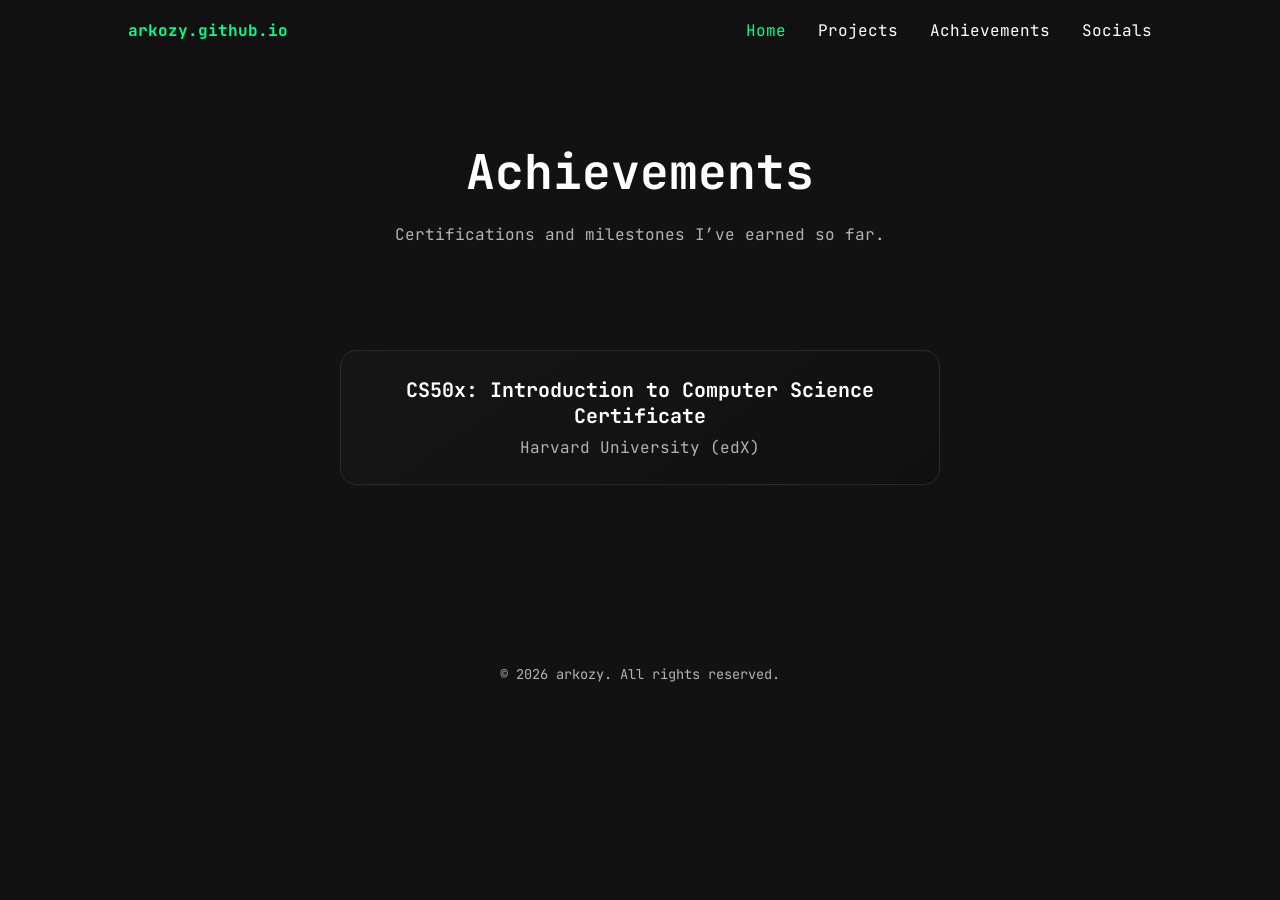
==== achievements/index.html @ cc1309ac "Add files via upload" ====
<!DOCTYPE html>
<html lang="en">

<head>
    <meta charset="UTF-8">
    <meta name="viewport" content="width=device-width, initial-scale=1.0">

    <title>Achievements | arkozy's website</title>

    <link rel="stylesheet" href="/style.css">
    <script src="functions.js" defer></script>
    <link rel="icon" type="image/png" href="/images/profile-picture.png">
</head>

<body>

<div class="page-fade"></div>

<nav class="navbar">
    <div class="logo">arkozy.github.io</div>

    <ul class="links">
        <li><a class="active" href="/index.html">Home</a></li>
        <li><a href="/projects/">Projects</a></li>
        <li><a href="/achievements">Achievements</a></li>
        <li><a href="/socials/">Socials</a></li>
    </ul>
</nav>

<div class="page">

    <main class="hero">
        <h1 class="title" style="animation:none; border:none; width:auto;">
            Achievements
        </h1>

        <p class="desc">
            Certifications and milestones I’ve earned so far.
        </p>
    </main>

    <section class="section">
        <div class="achievement-card">
            <div class="achievement-title">
                CS50x: Introduction to Computer Science Certificate
            </div>
            <div class="achievement-subtitle">
                Harvard University (edX)
            </div>
        </div>
    </section>

</div>

<footer class="footer">
    © 2026 arkozy. All rights reserved.
</footer>

</body>
</html>
---- style.css ----
@import url('https://fonts.googleapis.com/css2?family=JetBrains+Mono:wght@100..800&display=swap');

* {
    margin: 0;
    padding: 0;
    box-sizing: border-box;
}

:root {
    --bg: #121212;
    --text: #ffffff;
    --muted: #b3b3b3;
    --accent: #00ff88;
    --card: #1a1a1a;
    --border: #2a2a2a;
}

body {
    min-height: 100vh;
    background: var(--bg);
    color: var(--text);
    font-family: "JetBrains Mono", monospace;
}



.accent {
    color: var(--accent);
}

.page {
    display: flex;
    flex-direction: column;
    align-items: center;
}

.page-fade {
    position: fixed;
    inset: 0;
    background: var(--bg);
    opacity: 0;
    pointer-events: none;
    z-index: 9999;
    transition: opacity 0.3s ease;
}

.reveal-group {
    opacity: 0;
    transform: translateY(18px);
    transition: opacity 0.8s ease, transform 0.8s ease;
}

.reveal-group.show {
    opacity: 1;
    transform: translateY(0);
}

.navbar {
    position: fixed;
    top: 0;
    left: 0;
    width: 100%;
    padding: 20px 10%;
    display: flex;
    justify-content: space-between;
    align-items: center;

    background: rgba(18,18,18,0.85);
    backdrop-filter: blur(10px);

    z-index: 1000;
}

.logo {
    color: var(--accent);
    font-weight: 700;
}

.links {
    display: flex;
    gap: 2rem;
    list-style: none;
}

.links a {
    color: var(--text);
    text-decoration: none;
    transition: 0.2s ease;
}

.links a:hover,
.links a.active {
    color: var(--accent);
}

.hero {
    width: min(700px, 90%);
    text-align: center;
    padding-top: 140px;
}

.avatar {
    width: 220px;
    height: 220px;
    border-radius: 50%;
    object-fit: cover;
    border: 3px solid var(--accent);
    margin: auto;
    display: block;
    transition: 0.3s ease;
}

.avatar:hover {
    transform: scale(1.05);
}

.title {
    margin-top: 18px;
    font-size: clamp(2rem, 4vw, 3rem);
    font-weight: 700;
    width: 23ch;
    overflow: hidden;
    white-space: nowrap;
    border-right: 2px solid var(--accent);
    margin: 0 auto;
    animation: typing 2.5s steps(23), blink 0.8s infinite;
}

.subtitle {
    margin-top: 18px;
    color: var(--accent);
}

.desc {
    margin-top: 18px;
    color: var(--muted);
    line-height: 1.8;
}

.section {
    width: min(1000px, 90%);
    margin: 100px auto;
    text-align: center;
}

.section h2 {
    margin-bottom: 55px;
}

.grid {
    display: grid;
    grid-template-columns: repeat(auto-fit, minmax(140px, 1fr));
    gap: 20px;
}

.card {
    background: var(--card);
    border: 1px solid var(--border);
    border-radius: 12px;
    padding: 20px;
    display: flex;
    flex-direction: column;
    align-items: center;
    gap: 12px;
    transition: 0.2s ease;
    text-decoration: none;
    color: inherit;
}

.card:hover {
    transform: translateY(-5px);
    border-color: var(--accent);
}

.card img {
    width: 48px;
    height: 48px;
}

.achievement-card {
    width: min(600px, 90%);
    margin: 0 auto;
    padding: 26px 30px;
    border-radius: 16px;
    background: linear-gradient(145deg, #161616, #101010);
    border: 1px solid var(--border);
    text-align: center;
}

.achievement-card:hover {
    transform: translateY(-6px);
    border-color: var(--accent);
}

.achievement-title {
    font-size: 1.25rem;
    font-weight: 700;
}

.achievement-subtitle {
    margin-top: 8px;
    color: var(--muted);
}

.footer {
    margin: 80px 0 30px;
    text-align: center;
    color: var(--muted);
    font-size: 0.85rem;
}

@keyframes typing {
    from { width: 0; }
    to { width: 23ch; }
}

@keyframes blink {
    50% { border-color: transparent; }
}
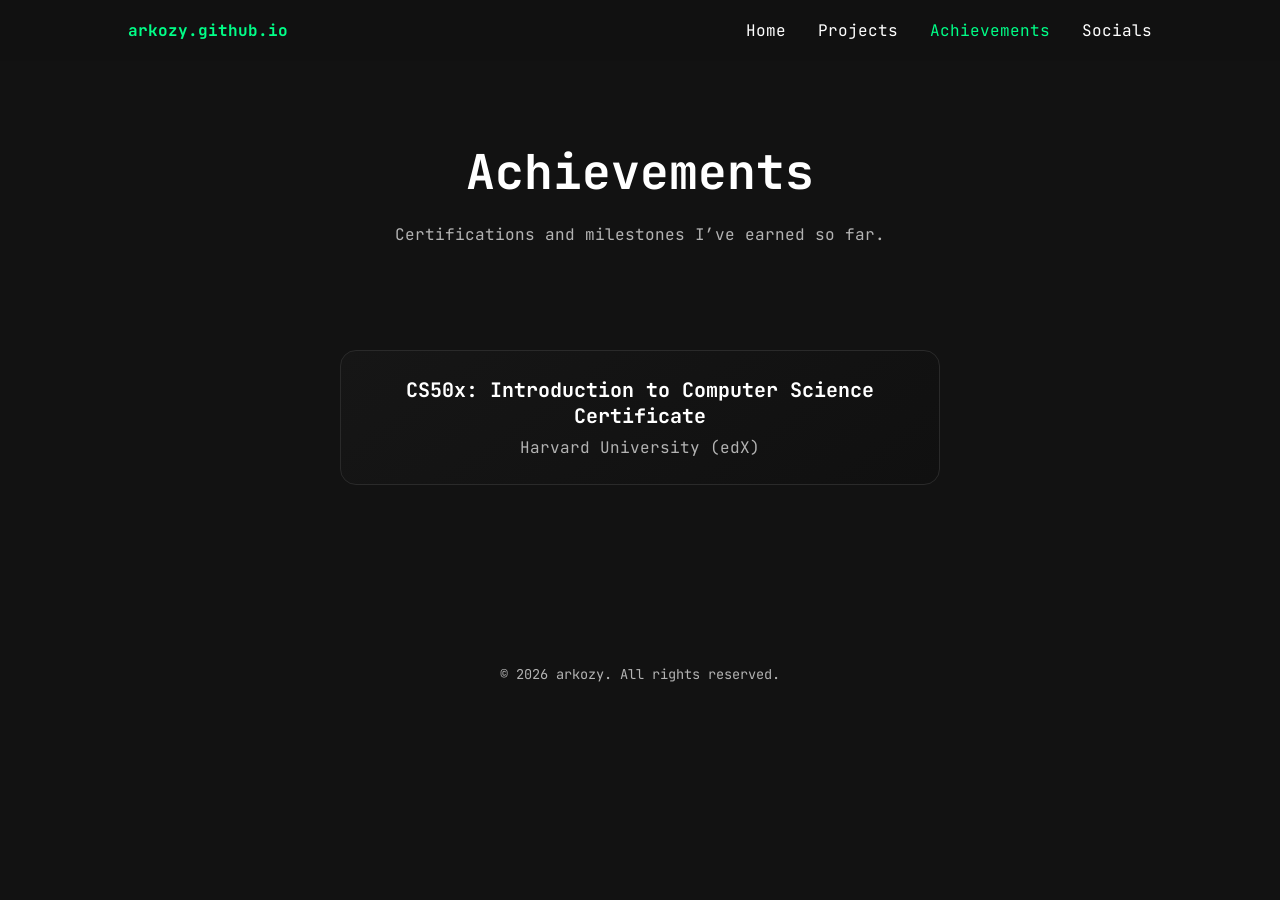
==== commit 142fb4d6: "Fixed a bug here also XD" ====
--- a/achievements/index.html
+++ b/achievements/index.html
@@ -8,7 +8,7 @@
     <title>Achievements | arkozy's website</title>
 
     <link rel="stylesheet" href="/style.css">
-    <script src="functions.js" defer></script>
+    <script src="/functions.js" defer></script>
     <link rel="icon" type="image/png" href="/images/profile-picture.png">
 </head>
 
@@ -20,9 +20,9 @@
     <div class="logo">arkozy.github.io</div>
 
     <ul class="links">
-        <li><a class="active" href="/index.html">Home</a></li>
+        <li><a href="/index.html">Home</a></li>
         <li><a href="/projects/">Projects</a></li>
-        <li><a href="/achievements">Achievements</a></li>
+        <li><a class="active" href="/achievements">Achievements</a></li>
         <li><a href="/socials/">Socials</a></li>
     </ul>
 </nav>
